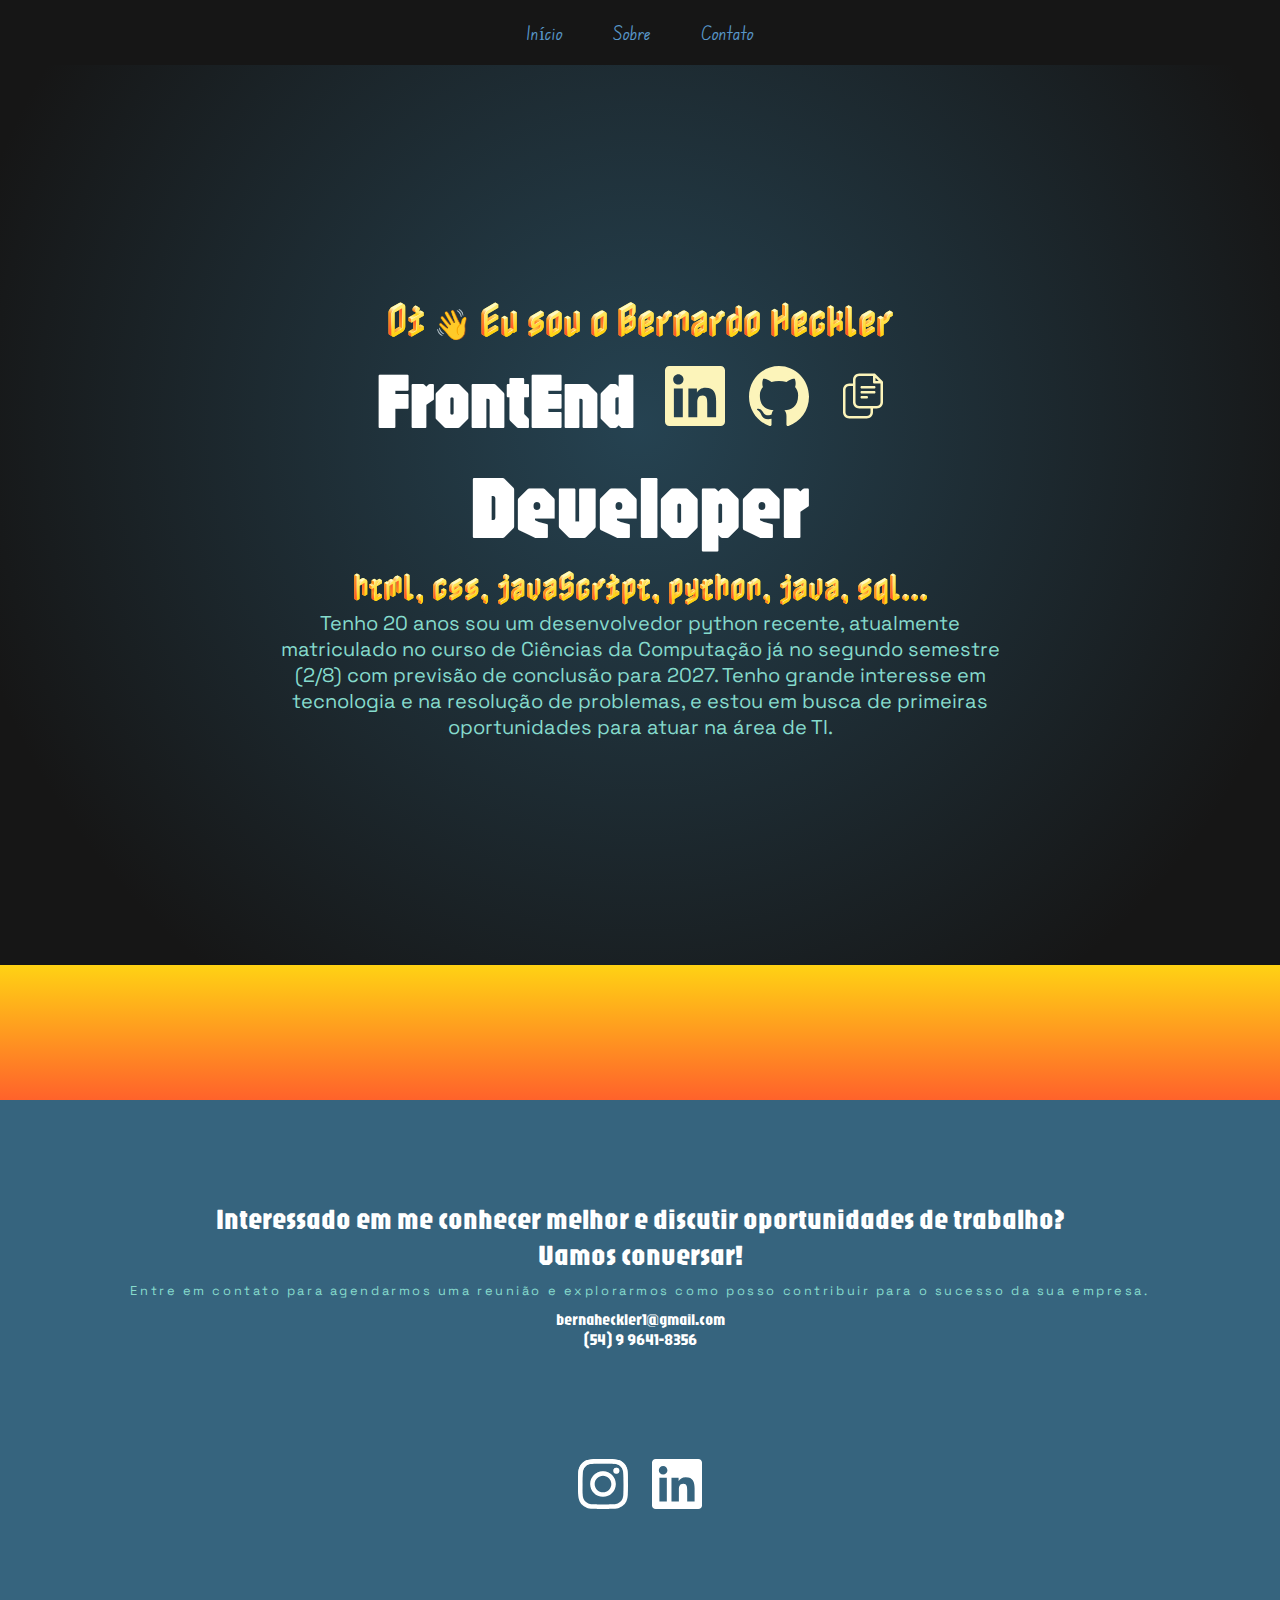
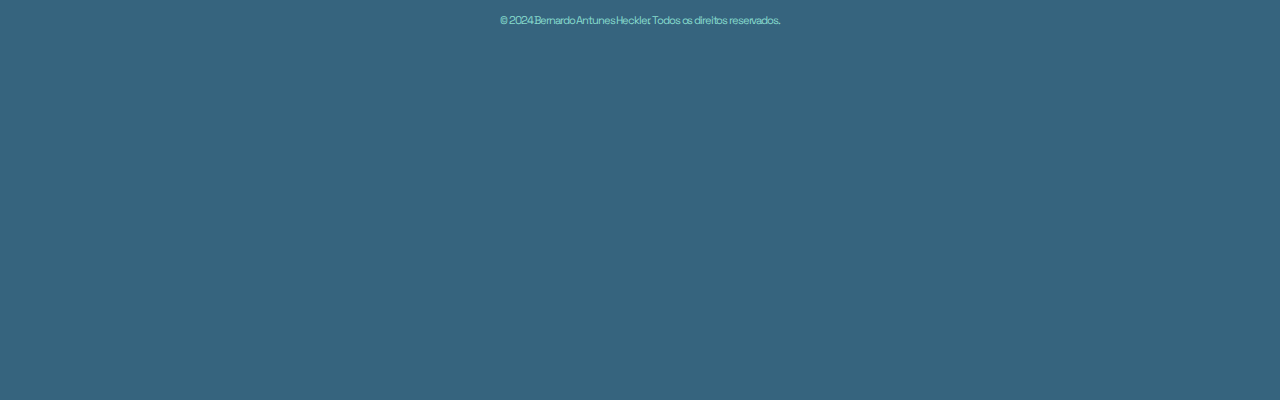
==== mainFiles/index.html @ 4286609d "todo os arquivos foram adicionados para dentro da pasta mainFiles, agora sempre aparece uma pagina d" ====
<!DOCTYPE html>
<html lang="pt-BR">
<head>
    <meta charset="UTF-8" />
    <meta http-equiv="X-UA-Compatible" content="IE=edge" />
    <meta name="viewport" content="width=device-width, initial-scale=1.0" />
    <title>Bernardo Heckler - Portfólio</title>
    <link rel="icon" href="assets/HLogo.png" type="image/x-icon">

    <!-- CSS -->
    <link rel="stylesheet" href="css/extends.css" />

    <!-- Conexão com Google Fonts -->
    <link rel="preconnect" href="https://fonts.googleapis.com">
    <link rel="preconnect" href="https://fonts.gstatic.com" crossorigin>
    <link href="https://fonts.googleapis.com/css2?family=Nabla&display=swap" rel="stylesheet">
    <link href="https://fonts.googleapis.com/css2?family=Nabla&family=Space+Grotesk:wght@300..700&display=swap" rel="stylesheet">
    <link href="https://fonts.googleapis.com/css2?family=Jaro:opsz@6..72&display=swap" rel="stylesheet">
    <link href="https://fonts.googleapis.com/css2?family=Edu+NSW+ACT+Foundation:wght@400..700&display=swap" rel="stylesheet">


</head>
<body style="background-color: var(--primary-color);">

    <!-- Cabeçalho e Navegação -->
    <header>
        <nav class="navBar">
            <li class="cabecalho"><a class="navLink" href="#inicio">Início</a></li>
            <li class="cabecalho"><a class="navLink" href="#sobre">Sobre</a></li>
            <li class="cabecalho"><a class="navLink" href="#contato">Contato</a></li>
        </nav>
    </header>

    <!-- Conteúdo Principal -->
    <main id="inicio">
        <!-- Seção Sobre -->
        <section class="sobre">
            <div class="saudacoes">
                <h3>Oi <span class="emoji">👋</span> Eu sou o Bernardo Heckler</h3>
            </div>
            <div class="conteinerTextoImg">
                <h1 class="preferencia">FrontEnd</h1>
                <ul>
                    <!-- Links com ícones -->
                    <li class="icones"><a href="https://www.linkedin.com/in/bernardo-heckler-645153305/" target="_blank"><img src="assets/linkedin-svgrepo-com.svg" alt="Link para LinkedIn do Bernardo"></a></li>
                    <li class="icones"><a href="https://github.com/bernardoHeckler" target="_blank"><img src="assets/github-142-svgrepo-com.svg" alt="Link para GitHub do Bernardo"></a></li>
                    <li class="icones"><a href="assets/pdf/BERNARDO ANTUNES HECKLER CURRICULO .pdf" target="_blank" type="application/pdf"><img src="assets/copy-svgrepo-com.svg" alt="PDF do currículo do Bernardo"></a></li>
                </ul>
            </div>
            <div class="descricao">
                <h1>Developer</h1>
                <h4>html, css, javaScript, python, java, sql...</h4>
                <p id="sobre">
                    Tenho 20 anos sou um desenvolvedor python recente, 
                    atualmente matriculado no curso de Ciências da Computação
                    já no segundo semestre (2/8)
                    com previsão de conclusão para 2027. 
                    Tenho grande interesse em tecnologia e na resolução de problemas, 
                    e estou em busca de primeiras oportunidades para atuar na área de TI.
                </p>
            </div>
        </section>
    </main>
    <aside>
        <h5 class="asideMensagemAnimacao">
            Novos Projetos a Caminho!
        </h5>
        <p class="asideChamadaAnimacao">Curioso para ver mais? Volte logo e seja um dos primeiros a explorar minhas últimas criações.
            <br>Vamos juntos nessa jornada tecnológica!</p>
    </aside>
    <!-- <section>
        <h2>Nossos Serviços</h2>
        <p>Detalhes sobre os serviços oferecidos.</p>
    </section>
    <article>
        <h2>Post do Blog</h2>
        <p>Conteúdo do post.</p>
    </article>
    
    <figure>
        <img src="imagem.jpg" alt="Descrição da imagem">
        <figcaption>Legenda da imagem.</figcaption>
    </figure>
    <form action="/submit" method="post">
        <label for="name">Nome:</label>
        <input type="text" id="name" name="name">
        <input type="submit" value="Enviar">
    </form>
    <button type="button">Clique Aqui</button>
                     -->
        
    <!-- Rodapé -->
    <footer id="footer">
        <div class="footerConteudo" id="contato">
            <h2 class="footerTexto">
                Interessado em me conhecer melhor e discutir oportunidades de trabalho? 
                <br>Vamos conversar!
            </h2>
            <p class="footerMensagem">
                Entre em contato para agendarmos uma reunião e explorarmos como posso contribuir para o sucesso da sua empresa.
            </p>
            <div class="footerContato">
                <span class="footerEmail">bernaheckler1@gmail.com</span>
                <span>(54) 9 9641-8356</span>
            </div>
            <ul class="footerImagens">
              
                <!-- Links para redes sociais -->
                <li>
                    <a href="https://www.instagram.com/berna.hcklr/" target="_blank"><img src="assets/instagram-2016-logo-svgrepo-com.svg" class="redessociais" alt="Instagram" /></a>
                </li>
                <li>
                    <a href="https://www.linkedin.com/in/bernardo-heckler-645153305/" target="_blank"><img src="assets/linkedinbranco-svgrepo-com.svg" class="redessociais" alt="LinkedIn" /></a>
                </li>
            </ul>
            <p class="direitosCriador">
                © 2024 Bernardo Antunes Heckler. Todos os direitos reservados.
            </p>
        </div>
    </footer>

    <!-- Script JavaScript -->
    <script src="scripts/index.js"></script>
</body>
</html>
---- mainFiles/css/extends.css ----
@import './variables.css';
@import './globals.css';
@import './medias.css';
@import './fonts.css';

@import './components/aside.css';
@import './components/color.css';
@import './components/navbar.css';
@import './components/header.css';
@import './components/about.css';
@import './components/footer.css';
@import './components/main.css';
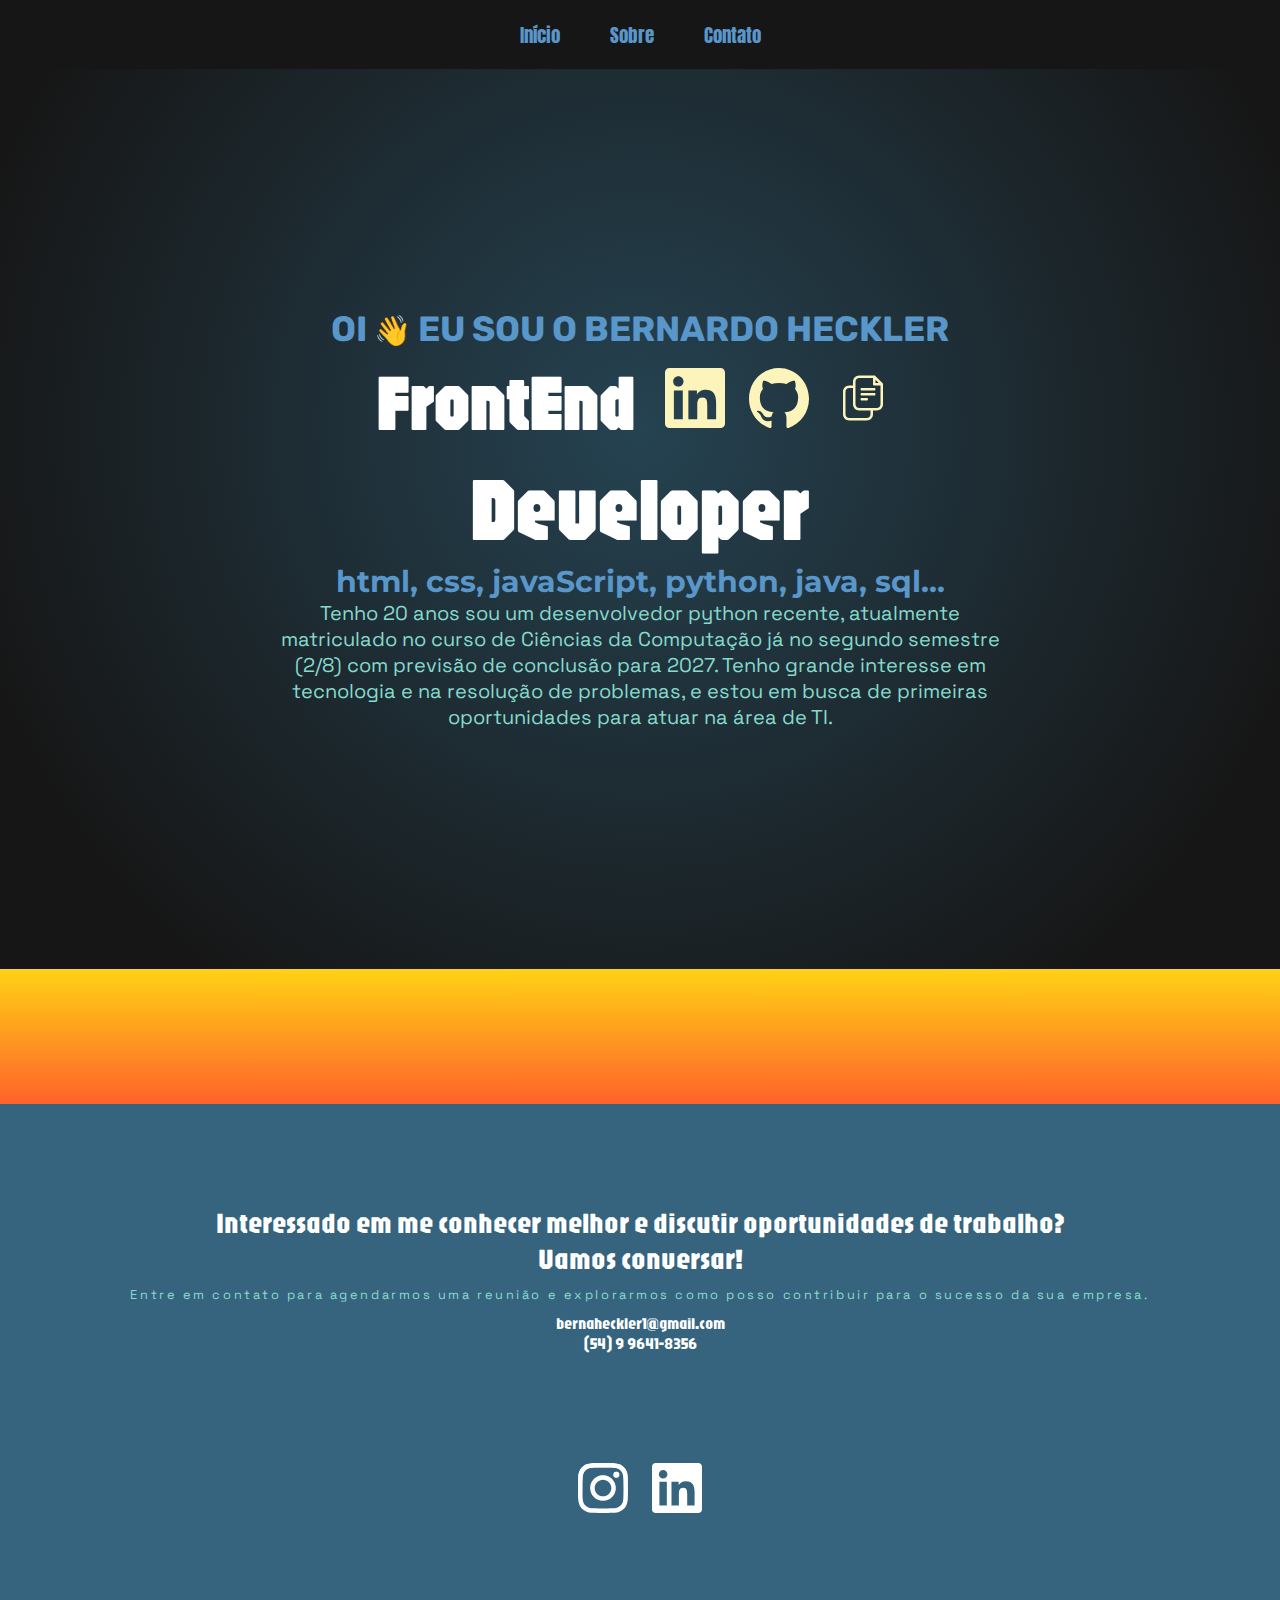
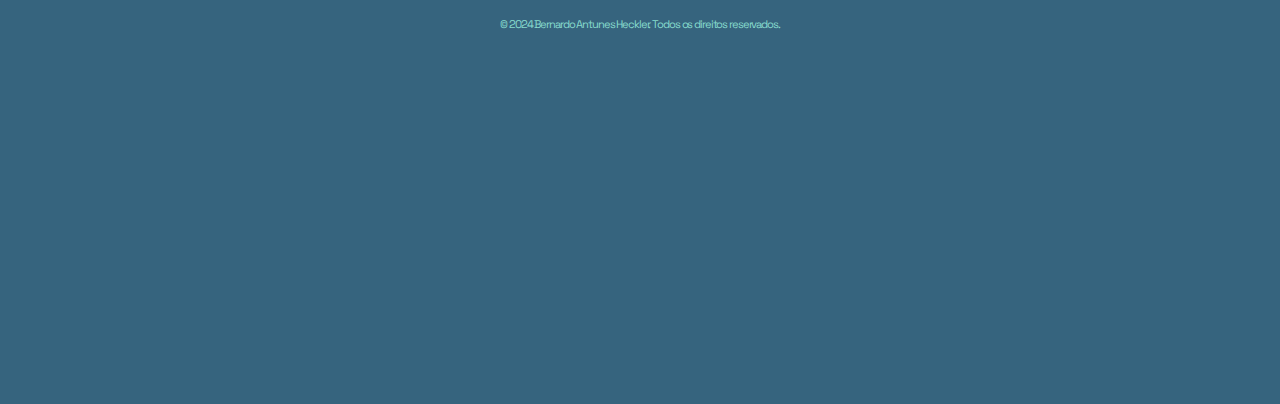
==== commit c3b0b286: "alteração de fontes" ====
--- a/mainFiles/index.html
+++ b/mainFiles/index.html
@@ -17,7 +17,17 @@
     <link href="https://fonts.googleapis.com/css2?family=Nabla&family=Space+Grotesk:wght@300..700&display=swap" rel="stylesheet">
     <link href="https://fonts.googleapis.com/css2?family=Jaro:opsz@6..72&display=swap" rel="stylesheet">
     <link href="https://fonts.googleapis.com/css2?family=Edu+NSW+ACT+Foundation:wght@400..700&display=swap" rel="stylesheet">
-
+    <link rel="preconnect" href="https://fonts.googleapis.com">
+    <link rel="preconnect" href="https://fonts.gstatic.com" crossorigin>
+    <link href="https://fonts.googleapis.com/css2?family=Rubik:ital,wght@0,300..900;1,300..900&display=swap" rel="stylesheet">
+    <link rel="preconnect" href="https://fonts.googleapis.com">
+    <link rel="preconnect" href="https://fonts.gstatic.com" crossorigin>
+    <link href="https://fonts.googleapis.com/css2?family=Montserrat:ital,wght@0,100..900;1,100..900&family=Rubik:ital,wght@0,300..900;1,300..900&display=swap" rel="stylesheet">
+    <link rel="preconnect" href="https://fonts.googleapis.com">
+    <link rel="preconnect" href="https://fonts.gstatic.com" crossorigin>
+    <link href="https://fonts.googleapis.com/css2?family=Anton&family=Montserrat:ital,wght@0,100..900;1,100..900&family=Rubik:ital,wght@0,300..900;1,300..900&display=swap" rel="stylesheet">
+    
+    
 
 </head>
 <body style="background-color: var(--primary-color);">
